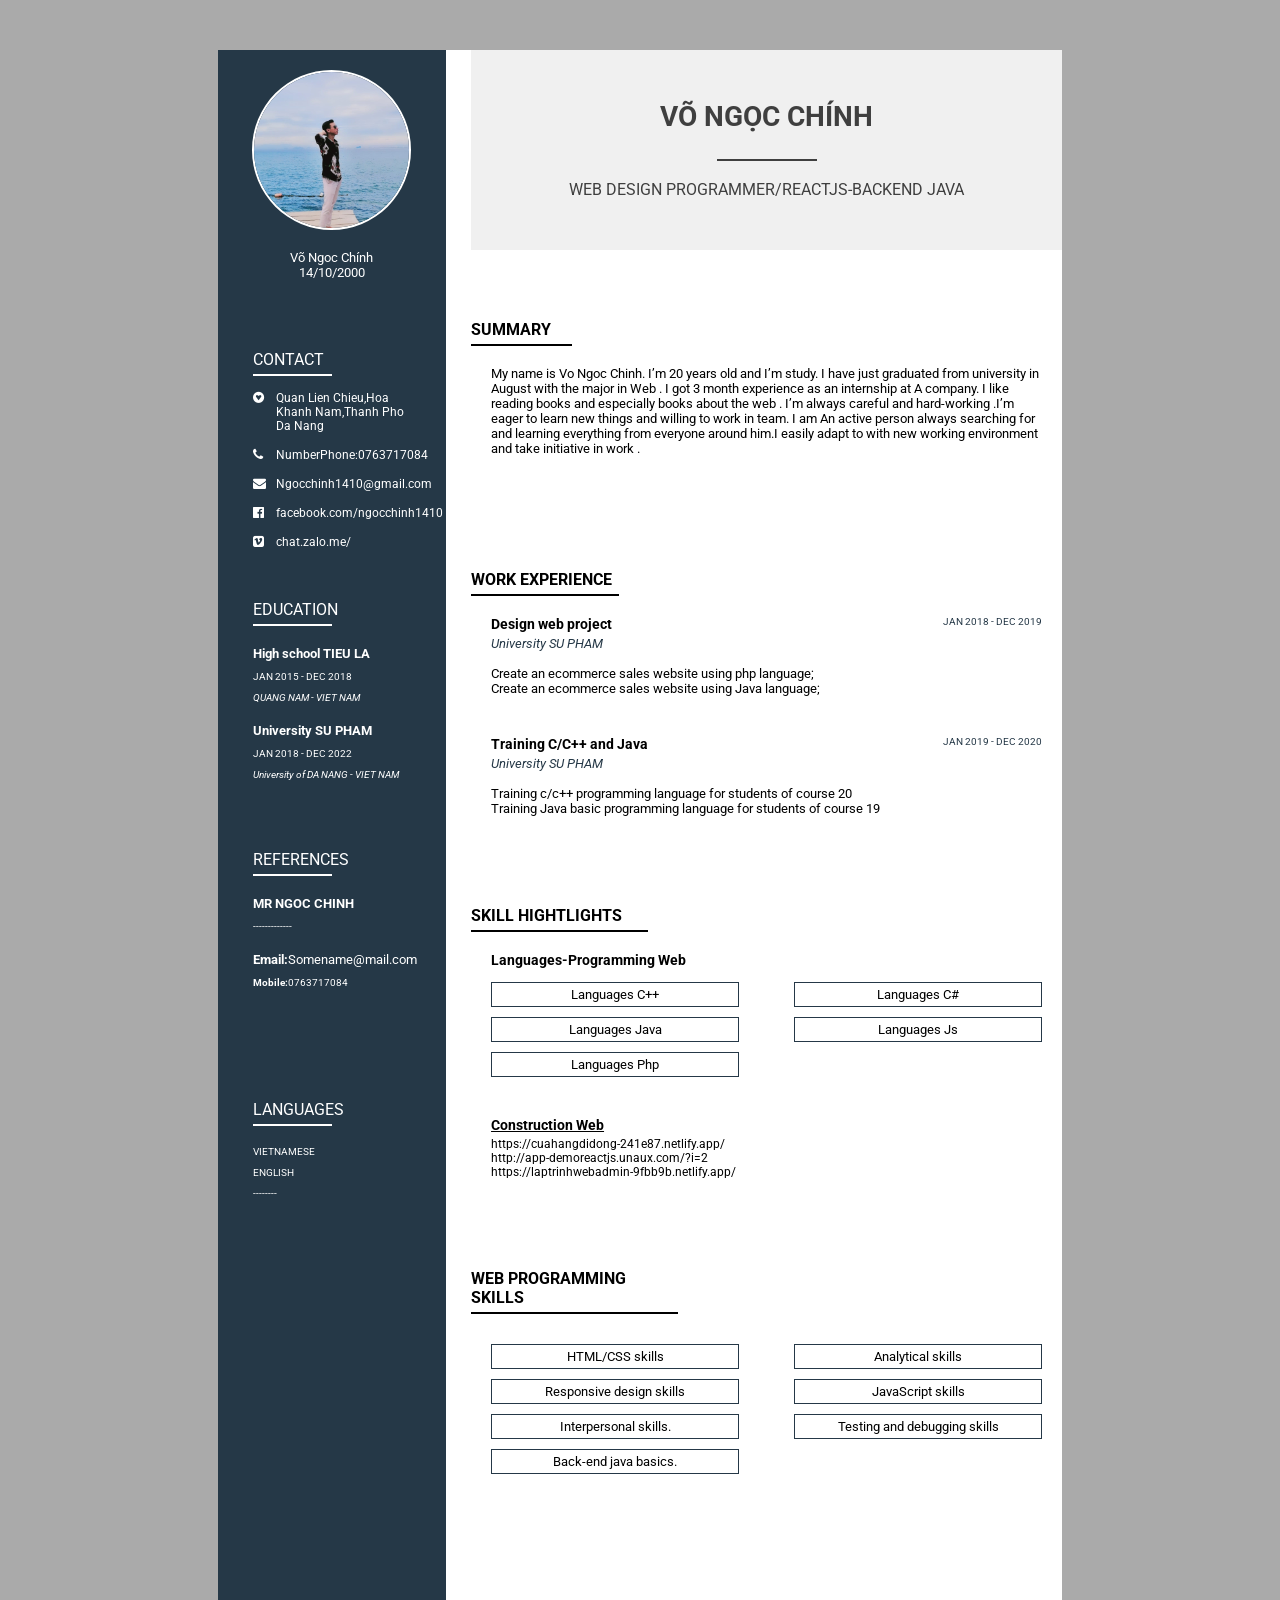
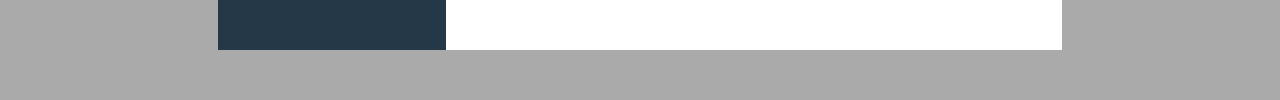
==== index.html @ bdee31ec "update kinhnghiem" ====
<!DOCTYPE html>
<html lang="en">
<head>
    <meta charset="UTF-8">
    <meta name="viewport" content="width=device-width, initial-scale=1.0">
    <title>Cv Võ Ngọc Chính</title>
    <link rel="stylesheet" href="style.css">
    <link rel="stylesheet" href="https://cdnjs.cloudflare.com/ajax/libs/font-awesome/4.7.0/css/font-awesome.min.css">
    <link rel="stylesheet" href="https://cdnjs.cloudflare.com/ajax/libs/font-awesome/4.7.0/css/font-awesome.min.css">
    <link rel="stylesheet" href="https://cdnjs.cloudflare.com/ajax/libs/font-awesome/4.7.0/css/font-awesome.min.css">
    <link href="https://fonts.googleapis.com/css2?family=Roboto:wght@300&display=swap" rel="stylesheet">
</head>
<body>
    <div class="container">
        <div class="container-left">
            <div class="container-left-top-images">
                <img src="images/avatar.jpg">
            </div>
            <div class="detail-manager">
                <div class="detail-manager-user">
                    <p>Võ Ngoc Chính</p>
                    <p>14/10/2000</p>
                </div>
            </div>
            <div class="container-left-main">

                <div class="item-contact-left">
                    <p class="heading-item-left">CONTACT</p>
                    <div class="items-left-detail">
                        <a class="item-list">
                            <i class="fa fa-gratipay"></i><p>Quan Lien Chieu,Hoa Khanh Nam,Thanh Pho Da Nang</p>
                        </a>
                        <a class="item-list">
                            <i class="fa fa-phone"></i><p>NumberPhone:0763717084</p>
                        </a> 
                        <a class="item-list">
                            <i class="fa fa-envelope"></i><p>Ngocchinh1410@gmail.com</p>
                        </a>
                        <a class="item-list">
                            <i class="fa fa-facebook-official"></i><p>facebook.com/ngocchinh1410</p>
                        </a>
                        <a class="item-list">
                            <i class="fa fa-vimeo-square"></i><p>chat.zalo.me/</p>
                        </a>
                    </div>
                </div>

                <div class="item-contact-left">
                    <p class="heading-item-left">EDUCATION</p>
                    <div class="items-left-detail">
                        <div class="item-category">
                            <p class="item-left-p strong"><strong>High school TIEU LA</strong></p>
                            <p class="item-left-p">JAN 2015 - DEC 2018</p>
                            <p class="item-left-p"><i>QUANG NAM - VIET NAM</i></p>
                        </div>
                        <div class="item-category">
                            <p class="item-left-p strong"><strong>University SU PHAM</strong></p>
                            <p class="item-left-p">JAN 2018 - DEC 2022</p>
                            <p class="item-left-p"><i>University of DA NANG - VIET NAM</i></p>
                        </div>
                    </div>
                </div>

                <div class="item-contact-left">
                    <p class="heading-item-left">REFERENCES</p>
                    <div class="items-left-detail">
                        <div class="item-category">
                            <p class="item-left-p strong"><strong>MR NGOC CHINH</strong></p>
                            <p class="item-left-p">-------------</p>
                            <!-- <p class="item-left-p"><i>fontawesome.com--</i></p> -->
                        </div>
                        <div class="item-category">
                            <p class="item-left-p strong"><strong>Email:</strong>Somename@mail.com</p>
                            <p class="item-left-p"><strong>Mobile:</strong>0763717084</p>
                            <!-- <p class="item-left-p"><i>fontawesome.com--</i></p> -->
                        </div>
                    </div>
                </div>
                <div class="item-contact-left">
                    <p class="heading-item-left">LANGUAGES</p>
                    <div class="items-left-detail">
                        <div class="item-category">
                            <p class="item-left-p">VIETNAMESE</p>
                            <p class="item-left-p">ENGLISH</p>
                            <p class="item-left-p">--------</p>
                        </div>
                    </div>
                </div>
            </div>
        </div>
        <div class="container-right">
            <div class="container-left-top-right-layout">
                <div class="container-left-top-right">
                    <div class="right-top-header right-top-header-top">
                        <h2 class="container-left-top-right-header">VÕ NGỌC CHÍNH</h2>
                    </div>
                    <div class="right-top-header">
                        <div class="right-top-header-hr">
                            <hr>
                        </div>
                    </div>
                    <div class="right-top-header">
                        <p class="container-left-top-right-header-p">Web Design Programmer/Reactjs-BackEnd Java</p>
                    </div>
                </div>
            </div>
            <div class="container-right-main">
                <div class="item-contact-left">
                    <p class="heading-item-left black REFERENCES"><strong>SUMMARY</strong></p>
                    <p class="detail-lorem ">
                        My name is Vo Ngoc Chinh. I’m 20 years old and I’m study. I have just graduated from university in August with the major in Web . 
                        I got 3 month experience as an internship at A company. I like reading books and 
                        especially books about the web
                            .
                        I’m always careful and hard-working .I’m eager to learn new things and willing to work in team. I am An active person always searching for and learning everything from everyone around him.I easily adapt to with new working environment and take initiative in work .
            </p>
                </div>
                <div class="item-contact-left">
                    <p class="heading-item-left black EXPERIENCE"><strong>WORK EXPERIENCE</strong></p>
                    <div class="senior-manager">
                        <div class="senior-manager-item">
                            <p class="name-senior-category">
                                <Strong>
                                    Design web project 
                                </Strong>
                            </p>
                            <p class="date-senior-category">
                                JAN 2018 - DEC 2019
                            </p>
                        </div>
                        <div class="senior-manager-item-address">
                            <p><i>University SU PHAM</i></p>
                        </div>
                        <div class="senior-manager-item-detail">
                            <p>
                                Create an ecommerce sales website using php language;
                            </p>
                            <p>
                                Create an ecommerce sales website using Java language;
                            </p>
                        </div>
                    </div>
                    <div class="senior-manager">
                        <div class="senior-manager-item">
                            <p class="name-senior-category">
                                <Strong>
                                    Training C/C++ and Java 
                                </Strong>
                            </p>
                            <p class="date-senior-category">
                                JAN 2019 - DEC 2020
                            </p>
                        </div>
                        <div class="senior-manager-item-address">
                            <p><i>University SU PHAM</i></p>
                        </div>
                        <div class="senior-manager-item-detail">
                            <p>
                                Training c/c++ programming language for students of course 20
                            </p>
                            <p>
                                Training Java basic programming language for students of course 19
                            </p>
                        </div>
                    </div>
                </div>
                <div class="item-contact-left">
                    <p class="heading-item-left black Skill"><strong>SKILL HIGHTLIGHTS</strong></p>
                    <div class="item-category-skill">
                        <div class="senior-manager-item">
                            <p class="name-senior-category">
                                <Strong>
                                    Languages-Programming Web
                                </Strong>
                            </p>
                        </div>
                        <a> Languages C++</a>
                        <a> Languages C#</a>
                        <a> Languages Java</a>
                        <a> Languages Js</a>
                        <a> Languages Php</a>
                    </div>
                    <div class="item-category-skill-app">
                        <div class="senior-manager-item">
                            <p class="name-senior-category">
                                <Strong>
                                    <u>Construction Web</u>
                                </Strong>
                            </p>
                        </div>
                        <p>https://cuahangdidong-241e87.netlify.app/</p>
                        <p>http://app-demoreactjs.unaux.com/?i=2</p>
                        <p>https://laptrinhwebadmin-9fbb9b.netlify.app/</p>
                </div>
                <div class="item-contact-left">
                    <p class="heading-item-left black web"><strong>
                        web programming skills</strong></p>
                    <div class="item-category-skill">
                        <a>HTML/CSS skills</a>
                        <a>Analytical skills</a>
                        <a>Responsive design skills</a>
                        <a>JavaScript skills</a>
                        <a>Interpersonal skills.</a>
                        <a>Testing and debugging skills</a>
                        <a>Back-end java basics.</a>
                    </div>
                </div>
            </div>
        </div>
    </div>
</body>

</html>
---- style.css ----
*{
    padding: 0;
    margin: 0;
    box-sizing: border-box;
    font-family: 'Roboto', sans-serif;
}
body{
    background-color: #AAAAAA;
}
.container{
    margin-left: 17%;
    margin-right: 17%;
    width: 66%;
    margin-top: 50px;
    margin-bottom: 50px;
    height: 1600px;
    background-color: white;
    
}
.container-left{
    width: 27%;
    height: 100%;
    background-color: #253847;
    float: left;
}

.container-right{
    width: 70%;
    height: 100%;
    
    float: right;
}
.container-left-top-images{
    top: 0;
    display: flex;
    justify-content: center;
    align-items: center;
    width: 100%;
    height: 200px;
    
}
.container-left-top-images img{
    width: 70%;
    height: 80%;
    border-radius: 50%;
    border: 2px solid white;
}
.container-left-main{
    width: 100%-(70px);
    height: auto;
    margin-left: 35px;
    margin-right: 35px;
    
}
.item-contact-left{
    width: 100%;
    min-height: 180px;
    margin-top: 70px;
   
}
.heading-item-left{
    font-size: 16px;
    padding-bottom: 5px;
    color: white;
    border-bottom: 2px solid white;
    width: 50%;
}
.items-left-detail{
    width: 100%;
    height: auto;
}
.item-list{
    width: 100%;
    height: auto;
    color: white;
    margin-top: 15px;
    float: left;
}
.item-list p{
    width: 85%;
    height: auto;
    float: left;
    font-size: 12px;
}
.item-list  .fa{
    width: 15%;
    height: auto;
    float: left;
    font-size: 13px;
}
.item-left-p{
    font-size: 10px;
    color: white;
    padding-top: 10px;
}
.strong{
    font-size: 13px;
}
.item-category{
    width: 100%;
    height: auto;
    margin-top: 10px;
    font-size: 12px;
}

.item-category-skill{
    width: 100%;
    height: auto;
    display: flex;
    justify-content: space-between;
    flex-wrap: wrap;
    padding: 20px;
    
    
}
.item-category-skill a{
    width: 45%;
    margin-top: 10px;
    border:1px solid #253847;
    color: black;
    list-style-type: circle;
    padding: 4px;
    font-size: 13px;
    text-align: center;
}
.container-left-top-right-header{
    font-size: 24px;
    text-align: center;
}
.detail-manager{
    width: 100%;
    display: flex;
    justify-content: center;
}
.detail-manager-user p{
    width: 100%;
    text-align: center;
    font-size: 13px;
    color: white;
}
.container-left-top-right-layout{
    top: 0;
    width: 100%;
    height: 200px;
    background-color: #F0F0F0;
}
.container-left-top-right{
    width: 100%;
    height: 200px;
    /* background: yellow;
    -webkit-clip-path: polygon(100% 0, 0 0, 0 100%);
    clip-path: polygon(100% 0, 0 0, 0 100%); */
}
.right-top-header{
    float: left;
    width: 100%;
    height: 20%;
    display: block; 
}
.item-category-skill-app{
    width: 100%;
    height: auto;
    display: block;
    word-wrap: wrap;
    padding: 20px;


}
.item-category-skill-app .name-senior-category{
    font-size: 14px;
}
.item-category-skill-app p{
    font-size: 12px;
}
.right-top-header-top{
    margin-top: 50px;
}
.container-left-top-right-header{
    width: 100%;
    color: #3F3F3F;
    font-size: 28px;
    z-index: 555;
}
.right-top-header-hr{
    height: 100%;
    width: 100%;
    display: flex;
    justify-content: center;
    align-items: center;
}
.right-top-header-hr hr{
    width: 100px;
    border: 1px solid #3F3F3F;
    background-color: #3F3F3F;
    z-index: 555;
}
.container-left-top-right-header-p{
    width: 100%;
    color: #3F3F3F;
    font-size: 16px;
    text-align: center;
    text-transform: uppercase;
    z-index: 555;
}
.container-right-main{
    width: 100%;
    height: auto;
    margin-top: 60px;
}
.black{
    color: black;
    border-bottom: 2px solid black;
    text-transform: uppercase;
  
}
.detail-lorem{
    font-size: 13px;
    color: black;
    padding: 20px;
}
.REFERENCES{
    width: 17%;
}
.EXPERIENCE{
    width: 25%;
}
.Skill{
    width: 30%;
}
.senior-manager{
    width: 100%;
    height: 100%;
    padding: 20px;
}
.web{
    width: 35%;
}
.senior-manager-item{
    width: 100%;
    height: 20px;
    display: flex;
    justify-content: space-between;
    font-size: 14px;
}
.name-senior-category{
    color:  black;
    font-size: 14px;
}
.date-senior-category{
    color: #253847;
    font-size: 10px;
}
.senior-manager-item-address{
    width: 100%;
    height: 20px;
    margin-bottom: 10px;
}
.senior-manager-item-address p{
    color: #253847;
    font-size: 13px;
}
.senior-manager-item-detail{
    width: 100%;
    height: auto;
}
.senior-manager-item-detail p{
    color: black;
   font-size: 13px;
    
}
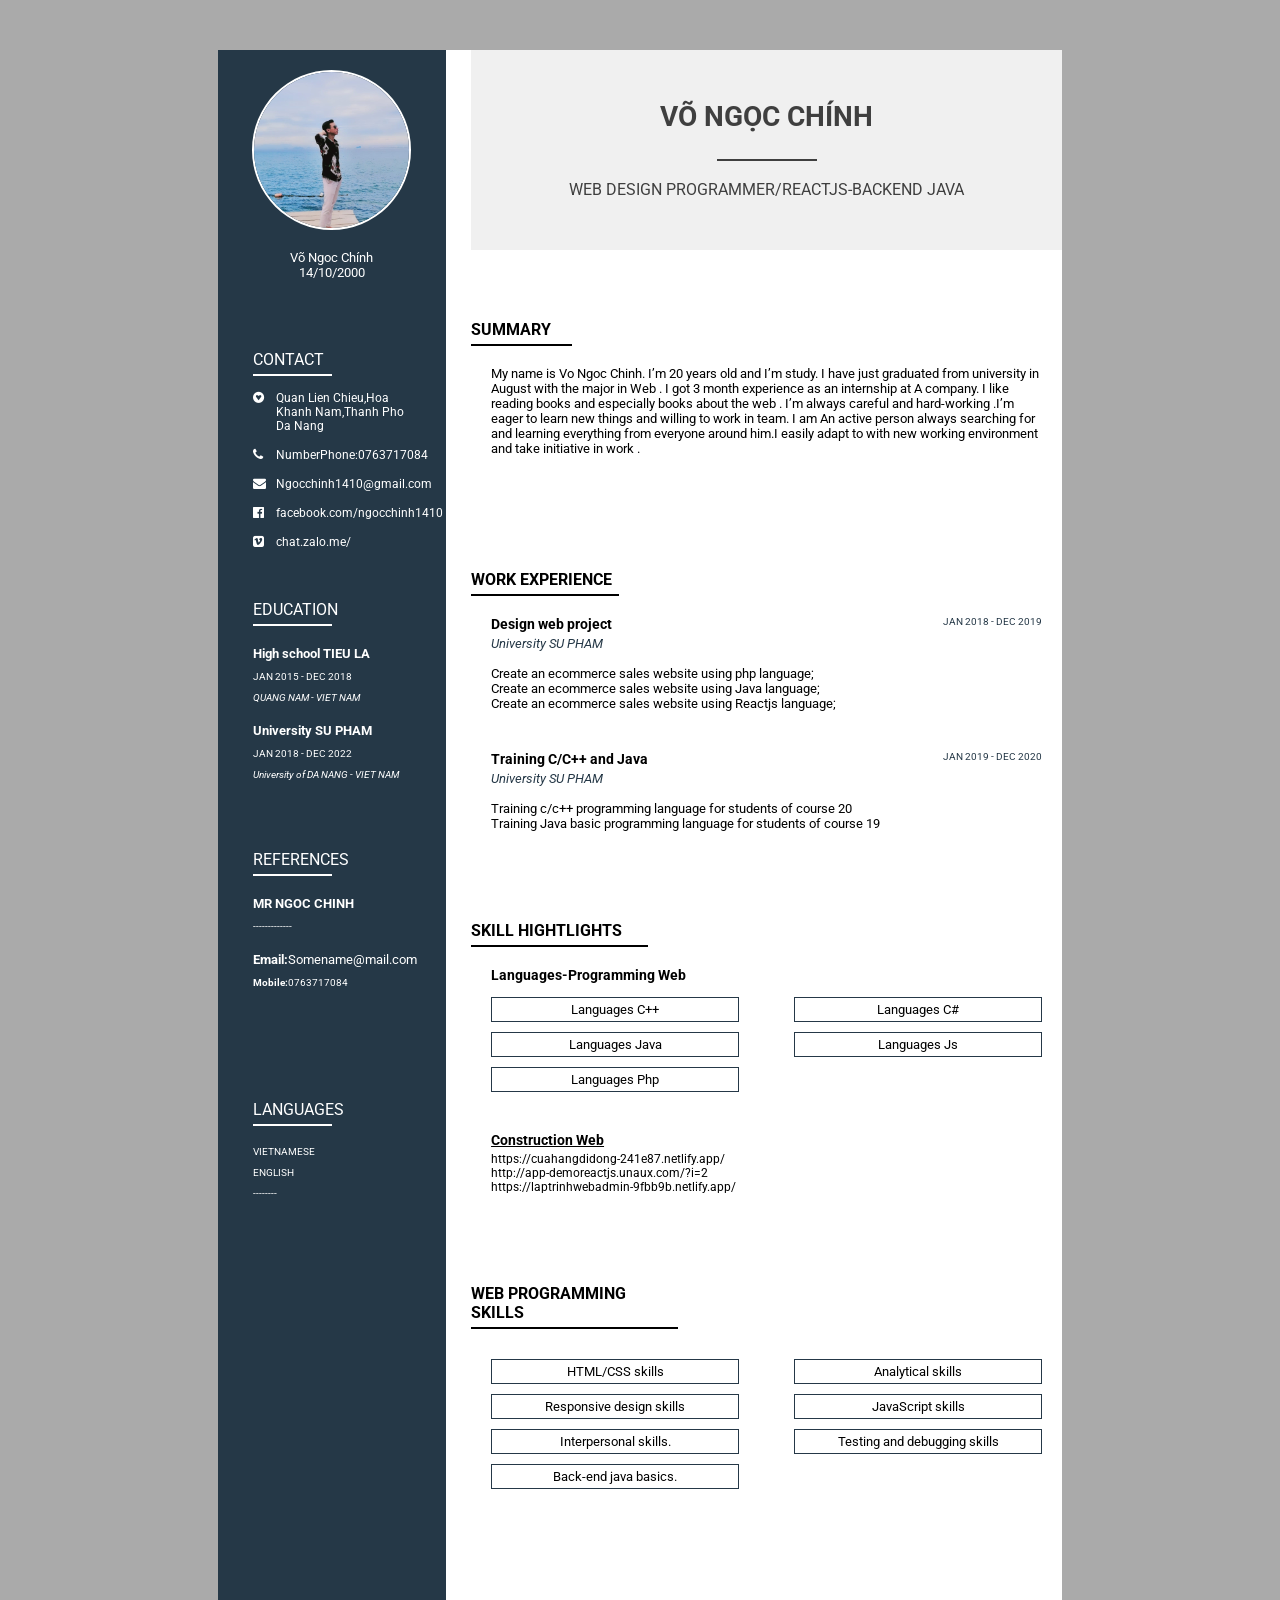
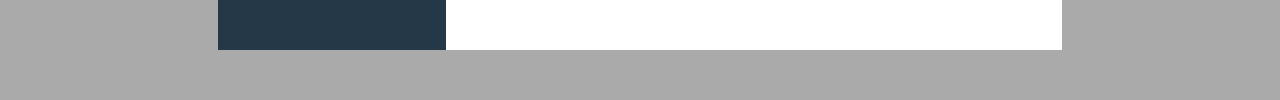
==== commit 6a175d38: "update" ====
--- a/index.html
+++ b/index.html
@@ -138,6 +138,9 @@
                             <p>
                                 Create an ecommerce sales website using Java language;
                             </p>
+                            <p>
+                                Create an ecommerce sales website using Reactjs language;
+                            </p>
                         </div>
                     </div>
                     <div class="senior-manager">
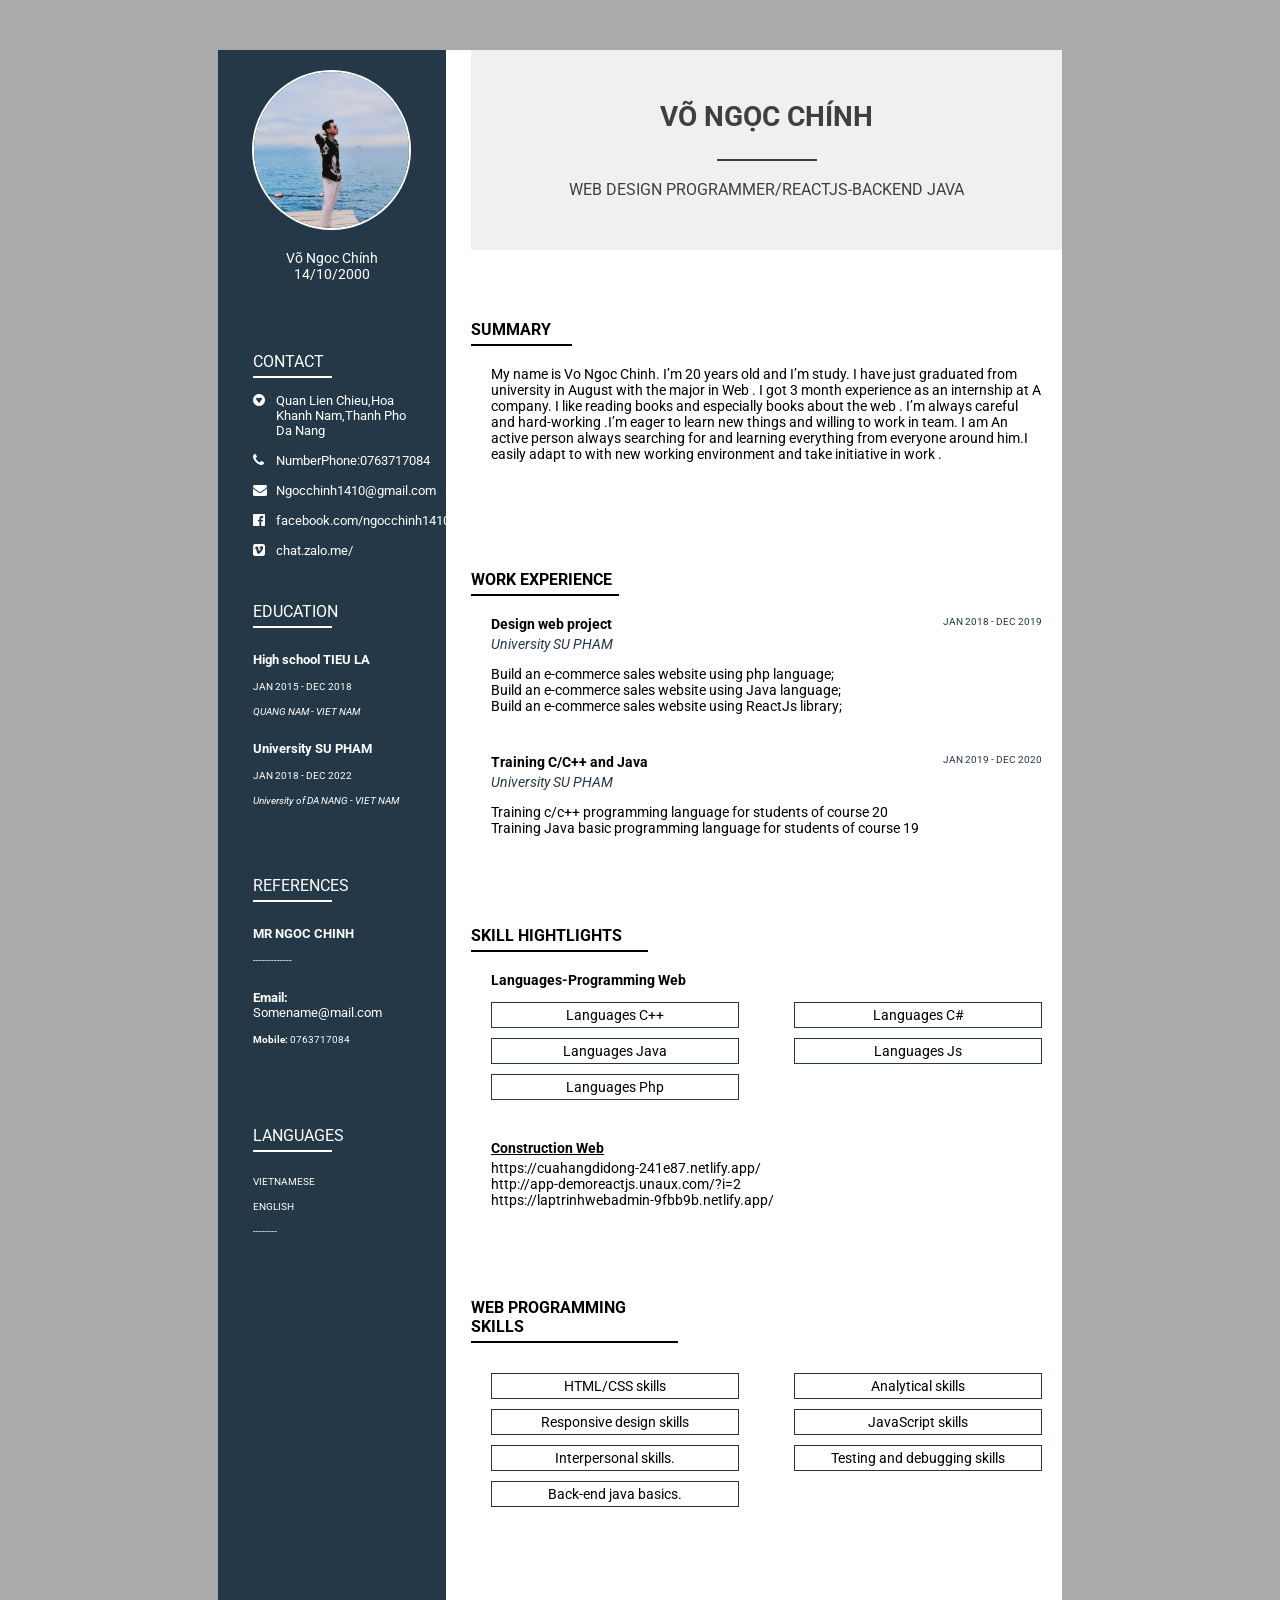
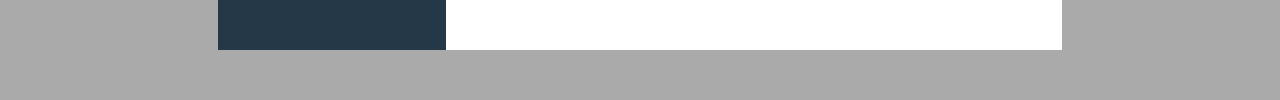
==== commit a835f6e1: "update" ====
--- a/index.html
+++ b/index.html
@@ -70,8 +70,8 @@
                             <!-- <p class="item-left-p"><i>fontawesome.com--</i></p> -->
                         </div>
                         <div class="item-category">
-                            <p class="item-left-p strong"><strong>Email:</strong>Somename@mail.com</p>
-                            <p class="item-left-p"><strong>Mobile:</strong>0763717084</p>
+                            <p class="item-left-p strong"><strong>Email: </strong>Somename@mail.com</p>
+                            <p class="item-left-p"><strong>Mobile: </strong>0763717084</p>
                             <!-- <p class="item-left-p"><i>fontawesome.com--</i></p> -->
                         </div>
                     </div>
@@ -133,13 +133,13 @@
                         </div>
                         <div class="senior-manager-item-detail">
                             <p>
-                                Create an ecommerce sales website using php language;
-                            </p>
-                            <p>
-                                Create an ecommerce sales website using Java language;
-                            </p>
-                            <p>
-                                Create an ecommerce sales website using Reactjs language;
+                                Build an e-commerce sales website using php language;
+                            </p>
+                            <p>
+                                Build an e-commerce sales website using Java language;
+                            </p>
+                            <p>
+                                Build an e-commerce sales website using ReactJs library;
                             </p>
                         </div>
                     </div>
--- a/style.css
+++ b/style.css
@@ -80,18 +80,18 @@
     width: 85%;
     height: auto;
     float: left;
-    font-size: 12px;
+    font-size: 13px;
 }
 .item-list  .fa{
     width: 15%;
     height: auto;
     float: left;
-    font-size: 13px;
+    font-size: 14px;
 }
 .item-left-p{
     font-size: 10px;
     color: white;
-    padding-top: 10px;
+    padding-top: 14px;
 }
 .strong{
     font-size: 13px;
@@ -100,7 +100,7 @@
     width: 100%;
     height: auto;
     margin-top: 10px;
-    font-size: 12px;
+    font-size: 14px;
 }
 
 .item-category-skill{
@@ -120,7 +120,7 @@
     color: black;
     list-style-type: circle;
     padding: 4px;
-    font-size: 13px;
+    font-size: 14px;
     text-align: center;
 }
 .container-left-top-right-header{
@@ -135,7 +135,7 @@
 .detail-manager-user p{
     width: 100%;
     text-align: center;
-    font-size: 13px;
+    font-size: 14px;
     color: white;
 }
 .container-left-top-right-layout{
@@ -170,7 +170,7 @@
     font-size: 14px;
 }
 .item-category-skill-app p{
-    font-size: 12px;
+    font-size: 14px;
 }
 .right-top-header-top{
     margin-top: 50px;
@@ -214,7 +214,7 @@
   
 }
 .detail-lorem{
-    font-size: 13px;
+    font-size: 14px;
     color: black;
     padding: 20px;
 }
@@ -257,7 +257,7 @@
 }
 .senior-manager-item-address p{
     color: #253847;
-    font-size: 13px;
+    font-size: 14px;
 }
 .senior-manager-item-detail{
     width: 100%;
@@ -265,6 +265,6 @@
 }
 .senior-manager-item-detail p{
     color: black;
-   font-size: 13px;
+   font-size: 14px;
     
 }
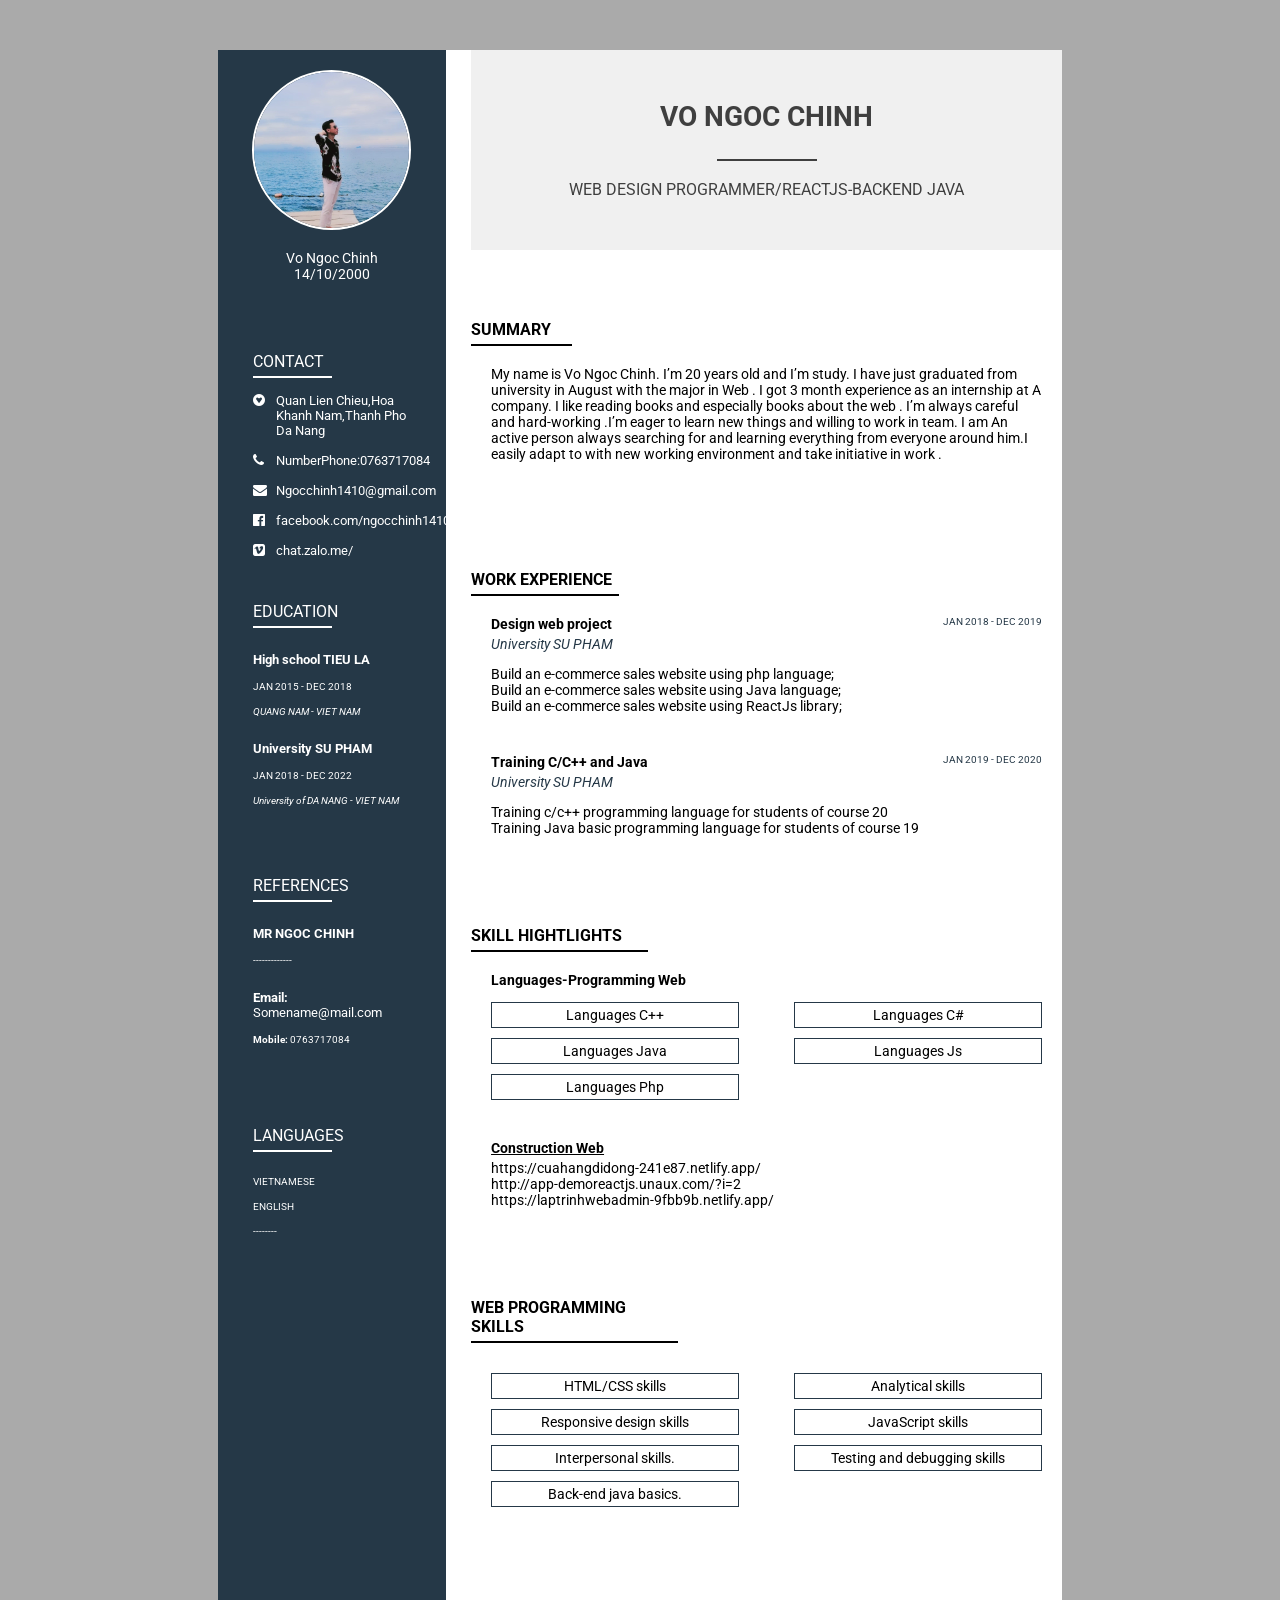
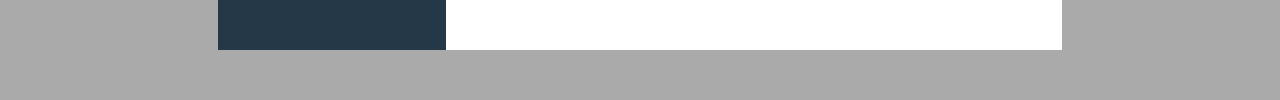
==== commit d81c37b1: "update e" ====
--- a/index.html
+++ b/index.html
@@ -3,7 +3,7 @@
 <head>
     <meta charset="UTF-8">
     <meta name="viewport" content="width=device-width, initial-scale=1.0">
-    <title>Cv Võ Ngọc Chính</title>
+    <title>Cv Vo Ngoc Chinh</title>
     <link rel="stylesheet" href="style.css">
     <link rel="stylesheet" href="https://cdnjs.cloudflare.com/ajax/libs/font-awesome/4.7.0/css/font-awesome.min.css">
     <link rel="stylesheet" href="https://cdnjs.cloudflare.com/ajax/libs/font-awesome/4.7.0/css/font-awesome.min.css">
@@ -18,7 +18,7 @@
             </div>
             <div class="detail-manager">
                 <div class="detail-manager-user">
-                    <p>Võ Ngoc Chính</p>
+                    <p>Vo Ngoc Chinh</p>
                     <p>14/10/2000</p>
                 </div>
             </div>
@@ -92,7 +92,7 @@
             <div class="container-left-top-right-layout">
                 <div class="container-left-top-right">
                     <div class="right-top-header right-top-header-top">
-                        <h2 class="container-left-top-right-header">VÕ NGỌC CHÍNH</h2>
+                        <h2 class="container-left-top-right-header">VO NGOC CHINH</h2>
                     </div>
                     <div class="right-top-header">
                         <div class="right-top-header-hr">
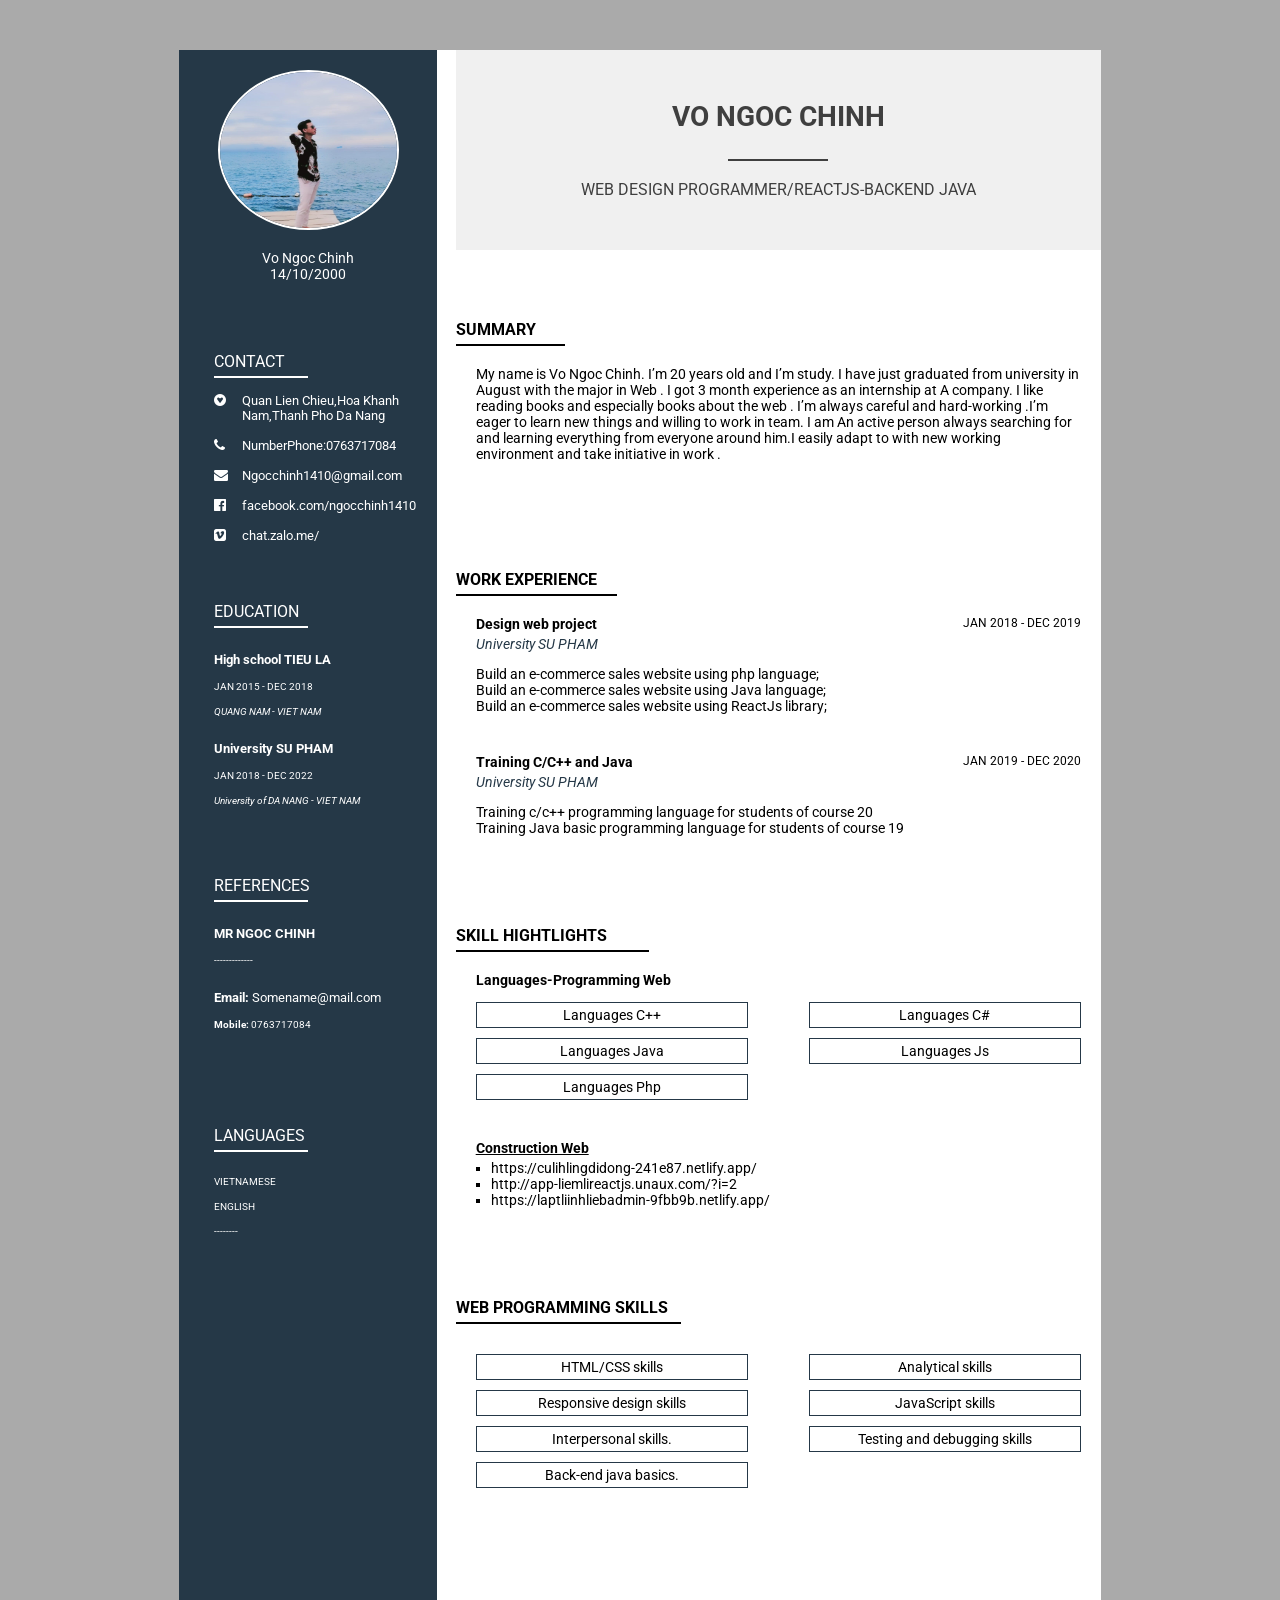
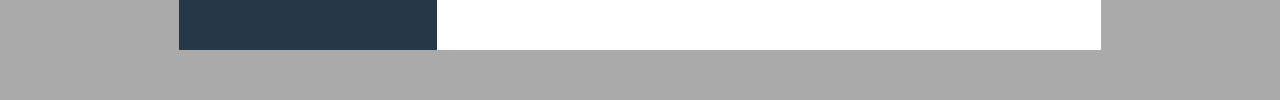
==== commit 051bc527: "update responsive" ====
--- a/index.html
+++ b/index.html
@@ -9,6 +9,7 @@
     <link rel="stylesheet" href="https://cdnjs.cloudflare.com/ajax/libs/font-awesome/4.7.0/css/font-awesome.min.css">
     <link rel="stylesheet" href="https://cdnjs.cloudflare.com/ajax/libs/font-awesome/4.7.0/css/font-awesome.min.css">
     <link href="https://fonts.googleapis.com/css2?family=Roboto:wght@300&display=swap" rel="stylesheet">
+    <link rel="stylesheet" href="reponsive.css">
 </head>
 <body>
     <div class="container">
@@ -113,7 +114,7 @@
                         especially books about the web
                             .
                         I’m always careful and hard-working .I’m eager to learn new things and willing to work in team. I am An active person always searching for and learning everything from everyone around him.I easily adapt to with new working environment and take initiative in work .
-            </p>
+                    </p>
                 </div>
                 <div class="item-contact-left">
                     <p class="heading-item-left black EXPERIENCE"><strong>WORK EXPERIENCE</strong></p>
@@ -191,22 +192,25 @@
                                 </Strong>
                             </p>
                         </div>
-                        <p>https://cuahangdidong-241e87.netlify.app/</p>
-                        <p>http://app-demoreactjs.unaux.com/?i=2</p>
-                        <p>https://laptrinhwebadmin-9fbb9b.netlify.app/</p>
-                </div>
-                <div class="item-contact-left">
-                    <p class="heading-item-left black web"><strong>
+                    <ul>
+                        <li>https://culihlingdidong-241e87.netlify.app/</li>
+                        <li>http://app-liemlireactjs.unaux.com/?i=2</li>
+                        <li>https://laptliinhliebadmin-9fbb9b.netlify.app/</li>
+                    </ul>
+                    </div>
+                    <div class="item-contact-left">
+                        <p class="heading-item-left black web">
+                            <strong>
                         web programming skills</strong></p>
-                    <div class="item-category-skill">
-                        <a>HTML/CSS skills</a>
-                        <a>Analytical skills</a>
-                        <a>Responsive design skills</a>
-                        <a>JavaScript skills</a>
-                        <a>Interpersonal skills.</a>
-                        <a>Testing and debugging skills</a>
-                        <a>Back-end java basics.</a>
-                    </div>
+                        <div class="item-category-skill">
+                            <a>HTML/CSS skills</a>
+                            <a>Analytical skills</a>
+                            <a>Responsive design skills</a>
+                            <a>JavaScript skills</a>
+                            <a>Interpersonal skills.</a>
+                            <a>Testing and debugging skills</a>
+                            <a>Back-end java basics.</a>
+                        </div>
                 </div>
             </div>
         </div>
--- a/style.css
+++ b/style.css
@@ -18,7 +18,7 @@
     
 }
 .container-left{
-    width: 27%;
+    width: 28%;
     height: 100%;
     background-color: #253847;
     float: left;
@@ -168,9 +168,13 @@
 }
 .item-category-skill-app .name-senior-category{
     font-size: 14px;
-}
-.item-category-skill-app p{
-    font-size: 14px;
+    padding-bottom: 10px;
+}
+/* .item-category-skill-app ul   */
+.item-category-skill-app ul li{
+    list-style-type:  square   ;
+    font-size: 14px;
+    margin-left: 15px;
 }
 .right-top-header-top{
     margin-top: 50px;
@@ -247,8 +251,8 @@
     font-size: 14px;
 }
 .date-senior-category{
-    color: #253847;
-    font-size: 10px;
+    color: black;
+    font-size: 12px;
 }
 .senior-manager-item-address{
     width: 100%;
--- a/reponsive.css
+++ b/reponsive.css
@@ -0,0 +1,177 @@
+@media screen and (max-width: 1300px){
+    .container{
+        margin-left: 14%;
+        margin-right: 14%;
+        width:auto;
+        margin-top: 50px;
+        margin-bottom: 50px;
+        height: 1600px;
+        background-color: white;
+        
+    }
+} 
+@media screen and (max-width: 1250px){
+    .container{
+        margin-left: 10%;
+        margin-right: 10%;
+        width:80%;
+        margin-top: 50px;
+        margin-bottom: 50px;
+        height: 1600px;
+        background-color: white;
+        
+    }
+} 
+@media screen and (max-width: 1100px){
+    .container{
+        margin-left: 7%;
+        margin-right: 7%;
+        width:86%;
+        margin-top: 50px;
+        margin-bottom: 50px;
+        height: 1600px;
+        background-color: white;
+        
+    }
+} 
+@media screen and (max-width: 1050px){
+    .container{
+        margin-left: 5%;
+        margin-right: 5%;
+        width:90%;
+        margin-top: 50px;
+        margin-bottom: 50px;
+        height: 1600px;
+        background-color: white;
+        
+    }
+} 
+
+@media screen and (max-width: 900px){
+    .container{
+        margin-left: 15%;
+        margin-right: 15%;
+        width:70%;
+        margin-top: 10px;
+        margin-bottom: 50px;
+        height: 1600px;
+        background-color: white;
+        
+    }
+    .container-left{
+        width: 100%;
+        height: auto;
+        background-color: #253847;
+        float: left;
+    }
+    
+    .container-right{
+        width: 100%;
+        height: auto;
+        margin-bottom: 50px;
+        float: right;
+    }
+    .container-left-top-images{
+        display: flex;
+        justify-content: center;
+        align-items: center;
+        width: 100%;
+        height: 200px;
+        
+    }
+    .container-left-top-images img{
+        width: 40%;
+        height: 80%;
+        border-radius: 50%;
+        border: 2px solid white;
+        /* display: flex;
+        justify-content: center;
+        align-items: center; */
+    }
+    .item-contact-left{
+        width: 100%;
+        min-height: 200px;
+        margin-top: 20px;
+    }
+    .item-contact-left .heading-item-left{
+        width: 100%;
+        text-align: center;
+    }
+    .container-right-main{
+        background-color: white;
+    }
+
+} 
+
+@media screen and (max-width: 540px){
+    .container-left-top-images{
+        display: flex;
+        justify-content: center;
+        align-items: center;
+        width: 100%;
+        height: 200px;
+        
+    }
+    .container-left-top-images img{
+        width: 40%;
+        height: 70%;
+        border-radius: 50%;
+        border: 2px solid white;
+
+    }
+}
+@media screen and (max-width: 450px){
+    .container{
+        margin-left: 7%;
+        margin-right: 7%;
+        width:86%;
+        margin-top: 10px;
+        margin-bottom: 50px;
+        height: 1600px;
+        background-color: white;
+        
+    }
+    .container-left-top-images{
+        display: flex;
+        justify-content: center;
+        align-items: center;
+        width: 100%;
+        height: 200px;
+        
+    }
+    .container-left-top-images img{
+        width: 40%;
+        height: 60%;
+        border-radius: 50%;
+        border: 2px solid white;
+
+    }
+}
+
+@media screen and (max-width: 370px){
+    .container{
+        margin-left: 5%;
+        margin-right: 5%;
+        width:90%;
+        margin-top: 10px;
+        margin-bottom: 50px;
+        height: 1600px;
+        background-color: white;
+        
+    }
+   
+}
+
+@media screen and (max-width: 350px){
+    .container{
+        margin-left: 3%;
+        margin-right: 3%;
+        width:94%;
+        margin-top: 10px;
+        margin-bottom: 50px;
+        height: 1600px;
+        background-color: white;
+        
+    }
+   
+}
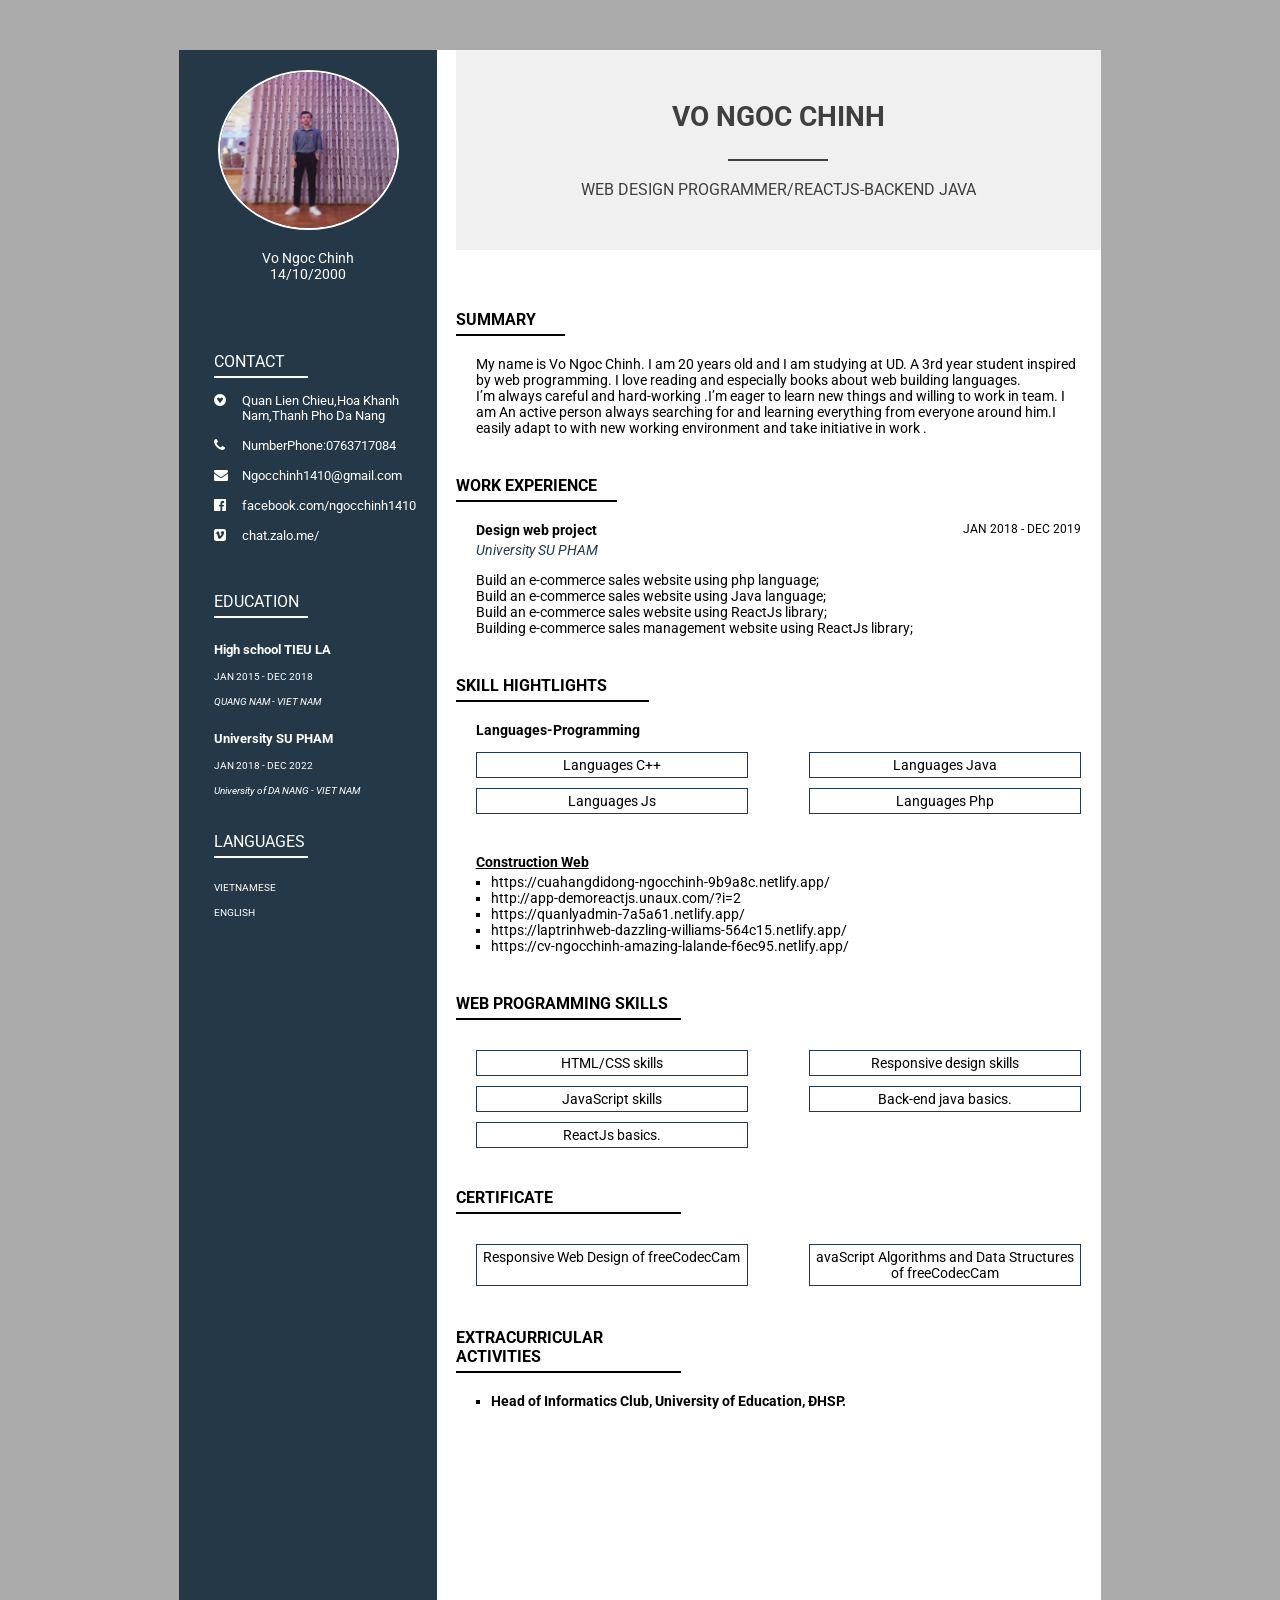
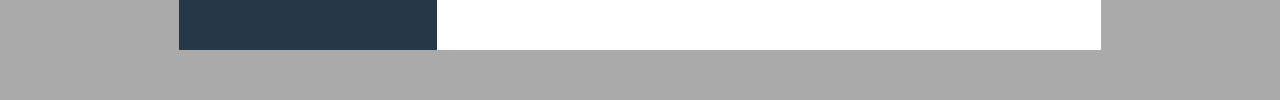
==== commit 4f227a10: "hi" ====
--- a/index.html
+++ b/index.html
@@ -15,7 +15,7 @@
     <div class="container">
         <div class="container-left">
             <div class="container-left-top-images">
-                <img src="images/avatar.jpg">
+                <img src="images/a.jpg">
             </div>
             <div class="detail-manager">
                 <div class="detail-manager-user">
@@ -63,27 +63,11 @@
                 </div>
 
                 <div class="item-contact-left">
-                    <p class="heading-item-left">REFERENCES</p>
-                    <div class="items-left-detail">
-                        <div class="item-category">
-                            <p class="item-left-p strong"><strong>MR NGOC CHINH</strong></p>
-                            <p class="item-left-p">-------------</p>
-                            <!-- <p class="item-left-p"><i>fontawesome.com--</i></p> -->
-                        </div>
-                        <div class="item-category">
-                            <p class="item-left-p strong"><strong>Email: </strong>Somename@mail.com</p>
-                            <p class="item-left-p"><strong>Mobile: </strong>0763717084</p>
-                            <!-- <p class="item-left-p"><i>fontawesome.com--</i></p> -->
-                        </div>
-                    </div>
-                </div>
-                <div class="item-contact-left">
                     <p class="heading-item-left">LANGUAGES</p>
                     <div class="items-left-detail">
                         <div class="item-category">
                             <p class="item-left-p">VIETNAMESE</p>
                             <p class="item-left-p">ENGLISH</p>
-                            <p class="item-left-p">--------</p>
                         </div>
                     </div>
                 </div>
@@ -106,17 +90,16 @@
                 </div>
             </div>
             <div class="container-right-main">
-                <div class="item-contact-left">
+                <div class="item-contact-right">
                     <p class="heading-item-left black REFERENCES"><strong>SUMMARY</strong></p>
                     <p class="detail-lorem ">
-                        My name is Vo Ngoc Chinh. I’m 20 years old and I’m study. I have just graduated from university in August with the major in Web . 
-                        I got 3 month experience as an internship at A company. I like reading books and 
-                        especially books about the web
-                            .
+                        My name is Vo Ngoc Chinh. I am 20 years old and I am studying at UD. A 3rd year student inspired by web programming.
+                        I love reading and especially books about web building languages.
+                            <br/>
                         I’m always careful and hard-working .I’m eager to learn new things and willing to work in team. I am An active person always searching for and learning everything from everyone around him.I easily adapt to with new working environment and take initiative in work .
                     </p>
                 </div>
-                <div class="item-contact-left">
+                <div class="item-contact-right">
                     <p class="heading-item-left black EXPERIENCE"><strong>WORK EXPERIENCE</strong></p>
                     <div class="senior-manager">
                         <div class="senior-manager-item">
@@ -142,44 +125,23 @@
                             <p>
                                 Build an e-commerce sales website using ReactJs library;
                             </p>
-                        </div>
-                    </div>
-                    <div class="senior-manager">
-                        <div class="senior-manager-item">
-                            <p class="name-senior-category">
-                                <Strong>
-                                    Training C/C++ and Java 
-                                </Strong>
-                            </p>
-                            <p class="date-senior-category">
-                                JAN 2019 - DEC 2020
-                            </p>
-                        </div>
-                        <div class="senior-manager-item-address">
-                            <p><i>University SU PHAM</i></p>
-                        </div>
-                        <div class="senior-manager-item-detail">
-                            <p>
-                                Training c/c++ programming language for students of course 20
-                            </p>
-                            <p>
-                                Training Java basic programming language for students of course 19
-                            </p>
-                        </div>
-                    </div>
-                </div>
-                <div class="item-contact-left">
+                            <p>
+                                Building e-commerce sales management website using ReactJs library;
+                            </p>
+                        </div>
+                    </div>
+                </div>
+                <div class="item-contact-right">
                     <p class="heading-item-left black Skill"><strong>SKILL HIGHTLIGHTS</strong></p>
                     <div class="item-category-skill">
                         <div class="senior-manager-item">
                             <p class="name-senior-category">
                                 <Strong>
-                                    Languages-Programming Web
+                                    Languages-Programming 
                                 </Strong>
                             </p>
                         </div>
                         <a> Languages C++</a>
-                        <a> Languages C#</a>
                         <a> Languages Java</a>
                         <a> Languages Js</a>
                         <a> Languages Php</a>
@@ -192,26 +154,45 @@
                                 </Strong>
                             </p>
                         </div>
-                    <ul>
-                        <li>https://culihlingdidong-241e87.netlify.app/</li>
-                        <li>http://app-liemlireactjs.unaux.com/?i=2</li>
-                        <li>https://laptliinhliebadmin-9fbb9b.netlify.app/</li>
-                    </ul>
-                    </div>
-                    <div class="item-contact-left">
+                        <ul>
+                            <li>https://cuahangdidong-ngocchinh-9b9a8c.netlify.app/</li>
+                            <li>http://app-demoreactjs.unaux.com/?i=2</li>
+                            <li>https://quanlyadmin-7a5a61.netlify.app/</li>
+                            <li>https://laptrinhweb-dazzling-williams-564c15.netlify.app/</li>
+                            <li>https://cv-ngocchinh-amazing-lalande-f6ec95.netlify.app/</li>
+                        </ul>
+                    </div>
+                    <div class="item-contact-right">
                         <p class="heading-item-left black web">
                             <strong>
                         web programming skills</strong></p>
                         <div class="item-category-skill">
                             <a>HTML/CSS skills</a>
-                            <a>Analytical skills</a>
                             <a>Responsive design skills</a>
                             <a>JavaScript skills</a>
-                            <a>Interpersonal skills.</a>
-                            <a>Testing and debugging skills</a>
                             <a>Back-end java basics.</a>
-                        </div>
-                </div>
+                            <a>ReactJs basics.</a>
+                        </div>
+                    </div>
+                    <div class="item-contact-right">
+                        <p class="heading-item-left black web">
+                            <strong> certificate</strong></p>
+                        <div class="item-category-skill">
+                            <a>Responsive Web Design of freeCodecCam</a>
+                            <a>avaScript Algorithms and Data Structures of freeCodecCam</a>
+                        </div>
+                    </div>
+                    <div class="item-contact-right">
+                        <p class="heading-item-left black web">
+                            <strong> Extracurricular activities</strong></p>
+                            <div class="item-category-skill-app">
+                                <ul>
+                                    <li><strong>
+                                        Head of Informatics Club, University of Education, ĐHSP.
+                                    </strong></li>
+                                </ul>
+                            </div>
+                    </div>
             </div>
         </div>
     </div>
--- a/style.css
+++ b/style.css
@@ -2,7 +2,7 @@
     padding: 0;
     margin: 0;
     box-sizing: border-box;
-    font-family: 'Roboto', sans-serif;
+    font-family: 'Roboto';
 }
 body{
     background-color: #AAAAAA;
@@ -13,9 +13,9 @@
     width: 66%;
     margin-top: 50px;
     margin-bottom: 50px;
-    height: 1600px;
+    height: 1460px;
     background-color: white;
-    
+    float: left;
 }
 .container-left{
     width: 28%;
@@ -27,7 +27,6 @@
 .container-right{
     width: 70%;
     height: 100%;
-    
     float: right;
 }
 .container-left-top-images{
@@ -54,8 +53,15 @@
 }
 .item-contact-left{
     width: 100%;
-    min-height: 180px;
+    height: 170px;
     margin-top: 70px;
+   
+}
+.item-contact-right{
+    width: 100%;
+    min-height: 120px;
+    margin-top: 20px;
+    height: auto;
    
 }
 .heading-item-left{
--- a/reponsive.css
+++ b/reponsive.css
@@ -93,7 +93,16 @@
         min-height: 200px;
         margin-top: 20px;
     }
+    .item-contact-right{
+        width: 100%;
+        min-height: 200px;
+        margin-top: 20px;
+    }
     .item-contact-left .heading-item-left{
+        width: 100%;
+        text-align: center;
+    }
+    .item-contact-right .heading-item-left{
         width: 100%;
         text-align: center;
     }
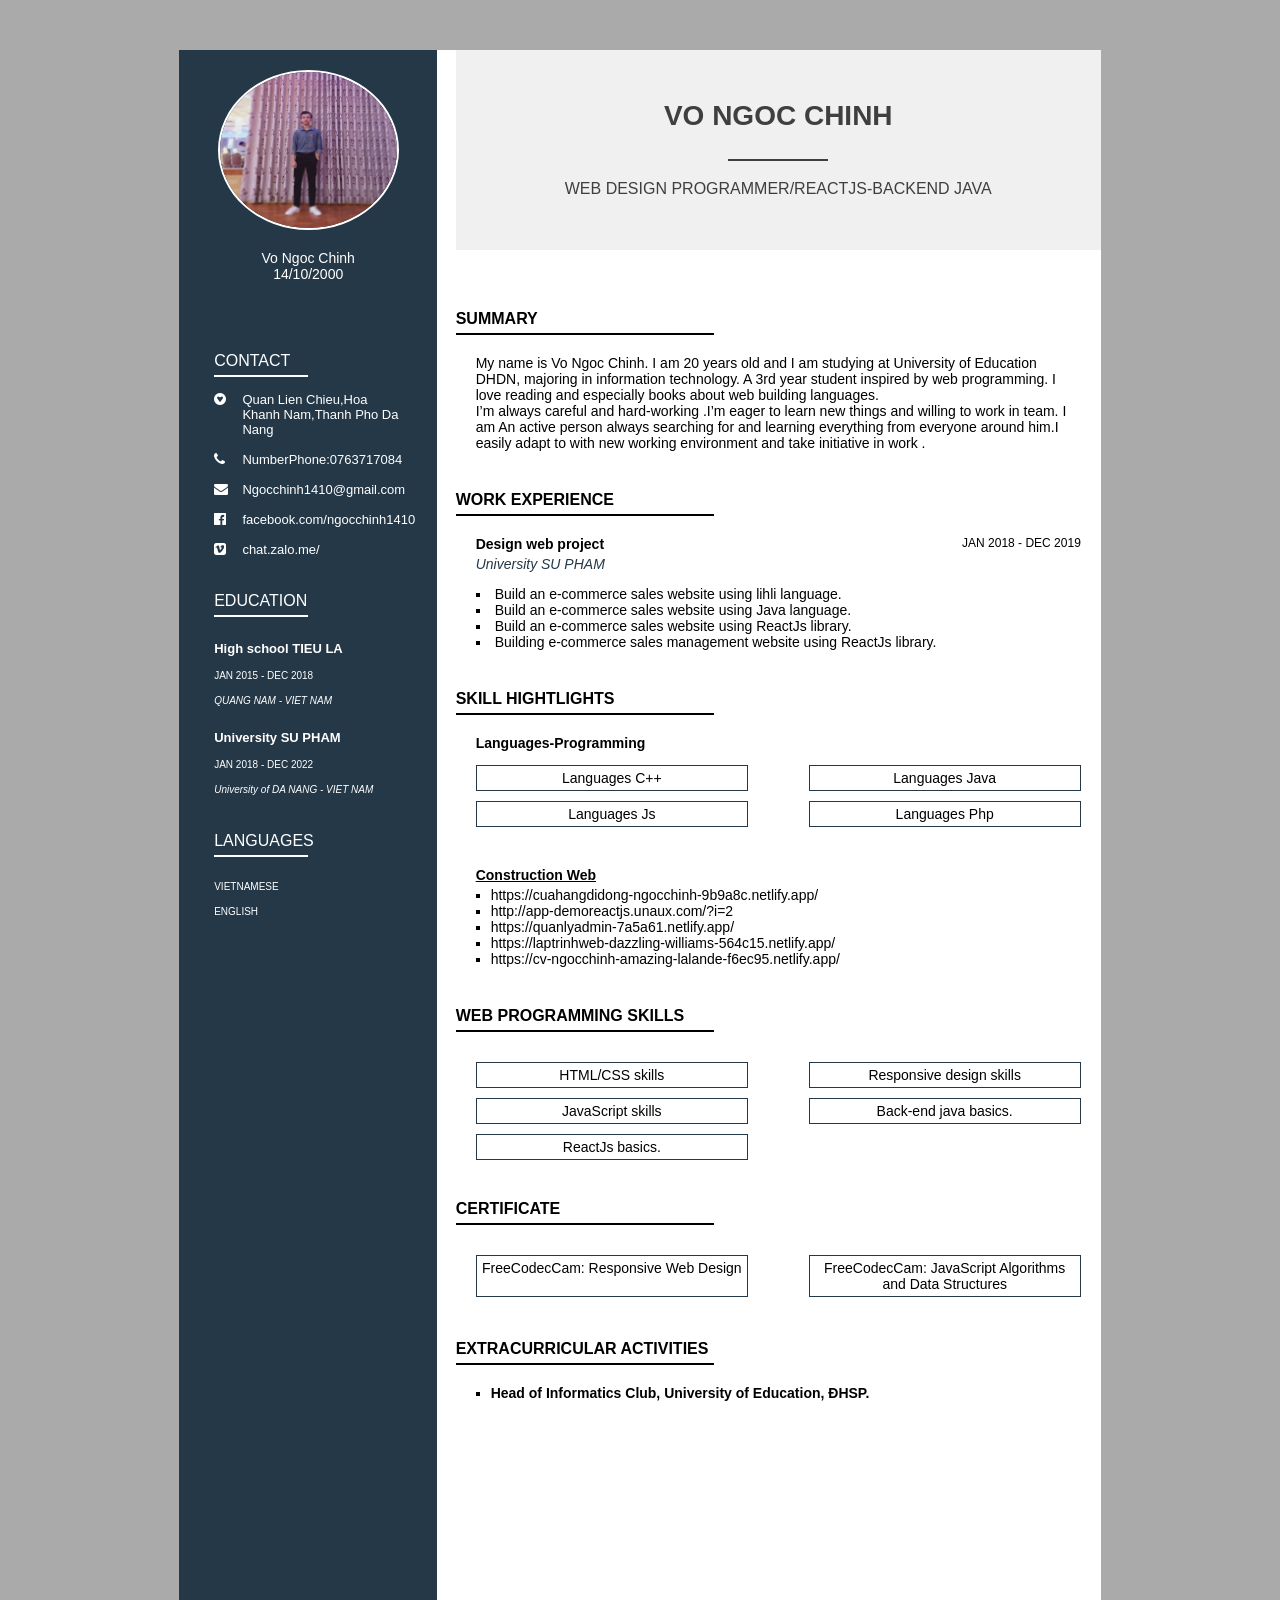
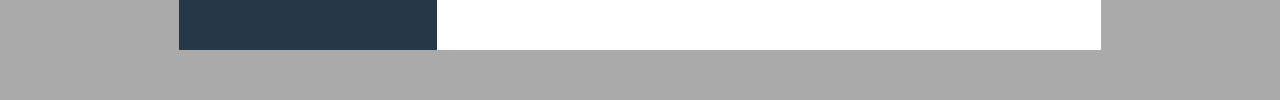
==== commit 97fec3a7: "a" ====
--- a/index.html
+++ b/index.html
@@ -93,7 +93,7 @@
                 <div class="item-contact-right">
                     <p class="heading-item-left black REFERENCES"><strong>SUMMARY</strong></p>
                     <p class="detail-lorem ">
-                        My name is Vo Ngoc Chinh. I am 20 years old and I am studying at UD. A 3rd year student inspired by web programming.
+                        My name is Vo Ngoc Chinh. I am 20 years old and I am studying at University of Education DHDN, majoring in information technology. A 3rd year student inspired by web programming.
                         I love reading and especially books about web building languages.
                             <br/>
                         I’m always careful and hard-working .I’m eager to learn new things and willing to work in team. I am An active person always searching for and learning everything from everyone around him.I easily adapt to with new working environment and take initiative in work .
@@ -105,7 +105,7 @@
                         <div class="senior-manager-item">
                             <p class="name-senior-category">
                                 <Strong>
-                                    Design web project 
+                                    Design web project
                                 </Strong>
                             </p>
                             <p class="date-senior-category">
@@ -116,18 +116,18 @@
                             <p><i>University SU PHAM</i></p>
                         </div>
                         <div class="senior-manager-item-detail">
-                            <p>
-                                Build an e-commerce sales website using php language;
-                            </p>
-                            <p>
-                                Build an e-commerce sales website using Java language;
-                            </p>
-                            <p>
-                                Build an e-commerce sales website using ReactJs library;
-                            </p>
-                            <p>
-                                Building e-commerce sales management website using ReactJs library;
-                            </p>
+                            <li>
+                                Build an e-commerce sales website using lihli language.
+                            </li>
+                            <li>
+                                Build an e-commerce sales website using Java language.
+                            </li>
+                            <li>
+                                Build an e-commerce sales website using ReactJs library.
+                            </li>
+                            <li>
+                                Building e-commerce sales management website using ReactJs library.
+                            </li>
                         </div>
                     </div>
                 </div>
@@ -178,8 +178,8 @@
                         <p class="heading-item-left black web">
                             <strong> certificate</strong></p>
                         <div class="item-category-skill">
-                            <a>Responsive Web Design of freeCodecCam</a>
-                            <a>avaScript Algorithms and Data Structures of freeCodecCam</a>
+                            <a>FreeCodecCam: Responsive Web Design</a>
+                            <a>FreeCodecCam: JavaScript Algorithms and Data Structures</a>
                         </div>
                     </div>
                     <div class="item-contact-right">
--- a/style.css
+++ b/style.css
@@ -2,7 +2,7 @@
     padding: 0;
     margin: 0;
     box-sizing: border-box;
-    font-family: 'Roboto';
+    font-family: 'Helvetica';
 }
 body{
     background-color: #AAAAAA;
@@ -229,13 +229,13 @@
     padding: 20px;
 }
 .REFERENCES{
-    width: 17%;
+    width: 40%;
 }
 .EXPERIENCE{
-    width: 25%;
+    width: 40%;
 }
 .Skill{
-    width: 30%;
+    width: 40%;
 }
 .senior-manager{
     width: 100%;
@@ -243,7 +243,7 @@
     padding: 20px;
 }
 .web{
-    width: 35%;
+    width: 40%;
 }
 .senior-manager-item{
     width: 100%;
@@ -273,8 +273,9 @@
     width: 100%;
     height: auto;
 }
-.senior-manager-item-detail p{
+.senior-manager-item-detail li{
     color: black;
    font-size: 14px;
+   list-style-type: square;
     
 }
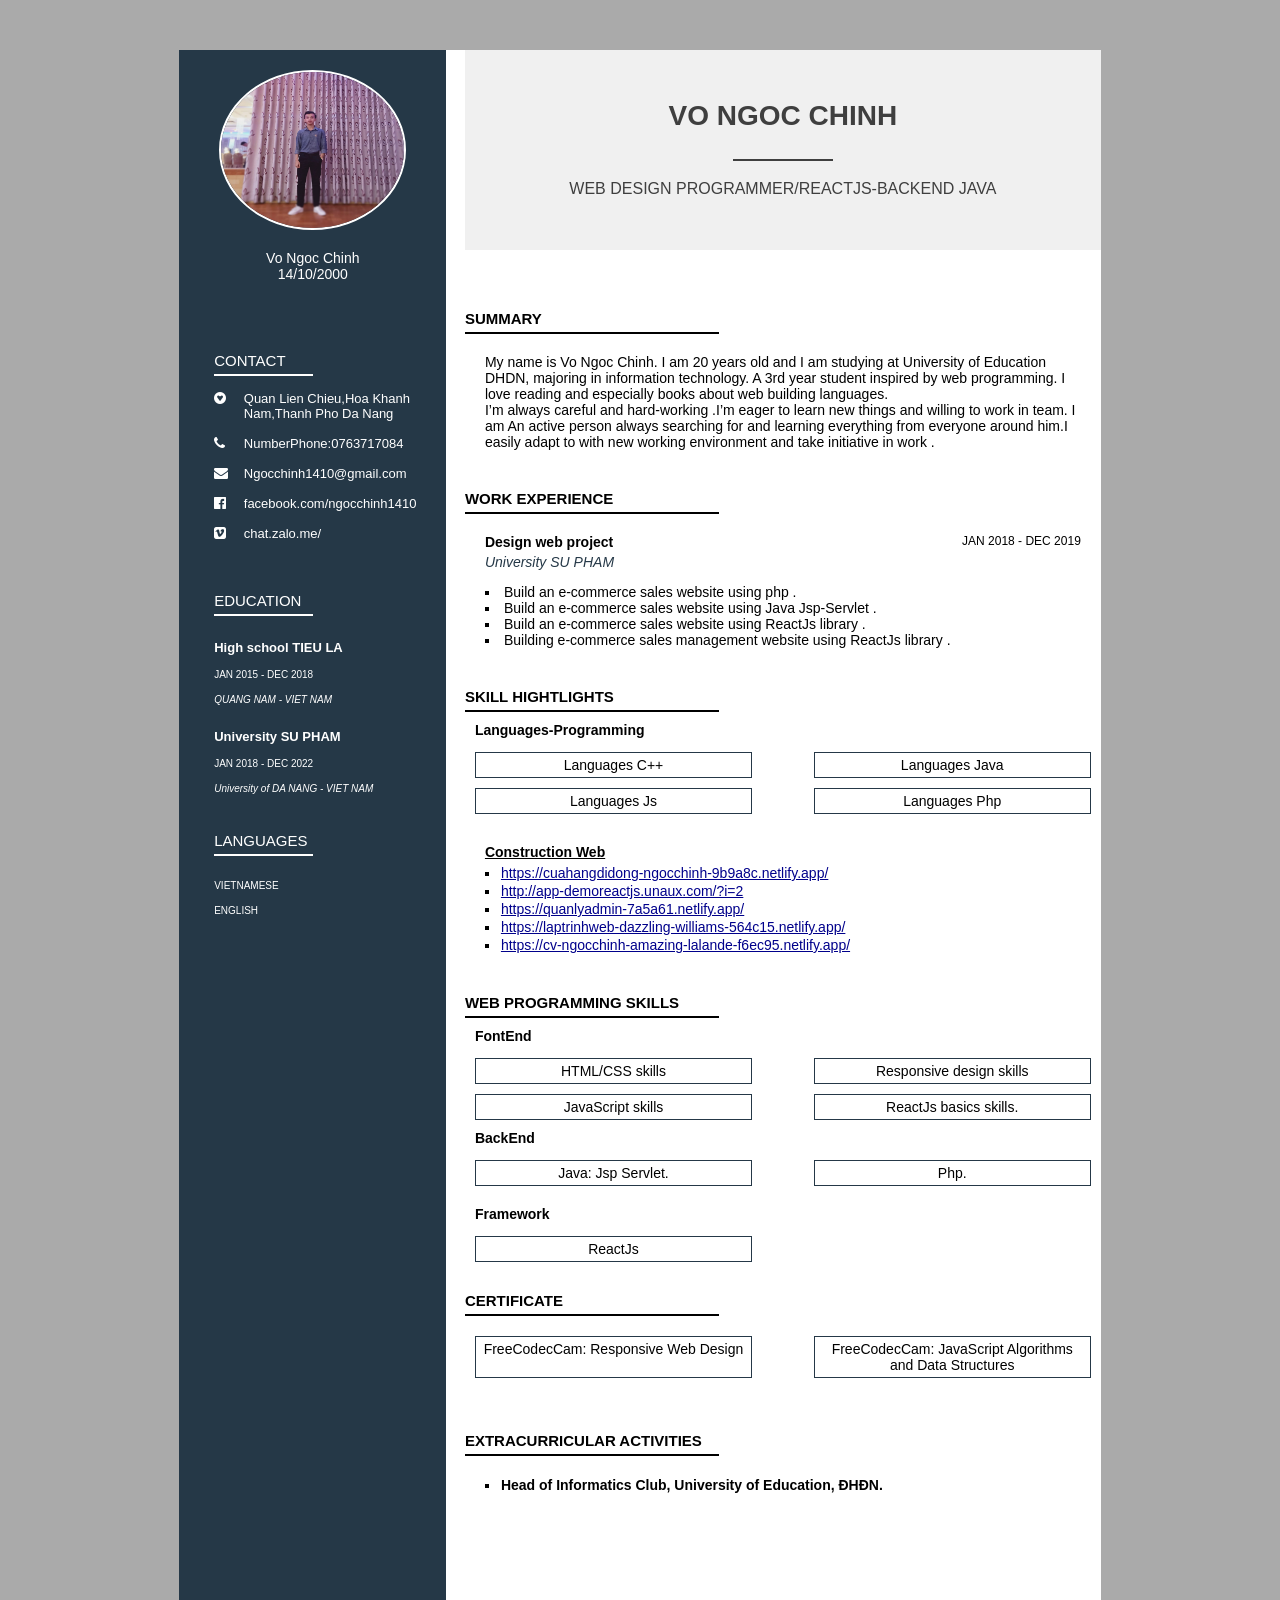
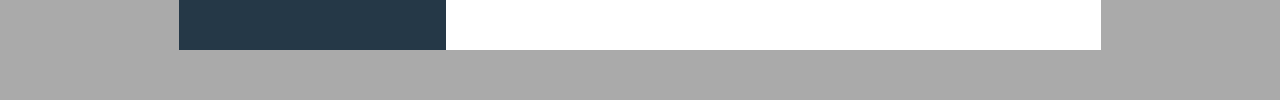
==== commit 92916453: "update jsp" ====
--- a/index.html
+++ b/index.html
@@ -10,6 +10,8 @@
     <link rel="stylesheet" href="https://cdnjs.cloudflare.com/ajax/libs/font-awesome/4.7.0/css/font-awesome.min.css">
     <link href="https://fonts.googleapis.com/css2?family=Roboto:wght@300&display=swap" rel="stylesheet">
     <link rel="stylesheet" href="reponsive.css">
+    <link rel="preconnect" href="https://fonts.gstatic.com">
+    <link href="https://fonts.googleapis.com/css2?family=Raleway&display=swap" rel="stylesheet">
 </head>
 <body>
     <div class="container">
@@ -117,16 +119,16 @@
                         </div>
                         <div class="senior-manager-item-detail">
                             <li>
-                                Build an e-commerce sales website using lihli language.
-                            </li>
-                            <li>
-                                Build an e-commerce sales website using Java language.
-                            </li>
-                            <li>
-                                Build an e-commerce sales website using ReactJs library.
-                            </li>
-                            <li>
-                                Building e-commerce sales management website using ReactJs library.
+                                Build an e-commerce sales website using php .
+                            </li>
+                            <li>
+                                Build an e-commerce sales website using Java Jsp-Servlet .
+                            </li>
+                            <li>
+                                Build an e-commerce sales website using ReactJs library .
+                            </li>
+                            <li>
+                                Building e-commerce sales management website using ReactJs library .
                             </li>
                         </div>
                     </div>
@@ -155,11 +157,25 @@
                             </p>
                         </div>
                         <ul>
-                            <li>https://cuahangdidong-ngocchinh-9b9a8c.netlify.app/</li>
-                            <li>http://app-demoreactjs.unaux.com/?i=2</li>
-                            <li>https://quanlyadmin-7a5a61.netlify.app/</li>
-                            <li>https://laptrinhweb-dazzling-williams-564c15.netlify.app/</li>
-                            <li>https://cv-ngocchinh-amazing-lalande-f6ec95.netlify.app/</li>
+                            <li><a href="https://cuahangdidong-ngocchinh-9b9a8c.netlify.app/" target="_blank">https://cuahangdidong-ngocchinh-9b9a8c.netlify.app/</a></li>
+                            <li>
+                                <a href="http://app-demoreactjs.unaux.com/?i=2" target="_blank">http://app-demoreactjs.unaux.com/?i=2</a>
+                            </li>
+                            <li>
+                                <a href="https://quanlyadmin-7a5a61.netlify.app/" target="_blank">
+                                    https://quanlyadmin-7a5a61.netlify.app/
+                                </a>
+                            </li>
+                            <li>
+                                <a href=" https://laptrinhweb-dazzling-williams-564c15.netlify.app/" target="_blank">
+                                    https://laptrinhweb-dazzling-williams-564c15.netlify.app/
+                                </a>
+                            </li>
+                            <li>
+                                <a  href="https://cv-ngocchinh-amazing-lalande-f6ec95.netlify.app/" target="_blank">
+                                    https://cv-ngocchinh-amazing-lalande-f6ec95.netlify.app/
+                                </a>
+                            </li>
                         </ul>
                     </div>
                     <div class="item-contact-right">
@@ -167,11 +183,37 @@
                             <strong>
                         web programming skills</strong></p>
                         <div class="item-category-skill">
+                            <div class="senior-manager-item">
+                                <p class="name-senior-category">
+                                    <Strong>
+                                        FontEnd
+                                    </Strong>
+                                </p>
+                            </div>
                             <a>HTML/CSS skills</a>
                             <a>Responsive design skills</a>
                             <a>JavaScript skills</a>
-                            <a>Back-end java basics.</a>
-                            <a>ReactJs basics.</a>
+                            <a>ReactJs basics skills.</a>
+                            <div class="senior-manager-item margin-top">
+                                <p class="name-senior-category">
+                                    <Strong>
+                                        BackEnd
+                                    </Strong>
+                                </p>
+                            </div>
+                            <a>Java: Jsp Servlet.</a>
+                            <a>Php.</a>
+                        
+                        </div>
+                        <div class="item-category-skill">
+                            <div class="senior-manager-item">
+                                <p class="name-senior-category">
+                                    <Strong>
+                                        Framework
+                                    </Strong>
+                                </p>
+                            </div>
+                            <a>ReactJs</a>
                         </div>
                     </div>
                     <div class="item-contact-right">
@@ -188,7 +230,7 @@
                             <div class="item-category-skill-app">
                                 <ul>
                                     <li><strong>
-                                        Head of Informatics Club, University of Education, ĐHSP.
+                                        Head of Informatics Club, University of Education, ĐHĐN.
                                     </strong></li>
                                 </ul>
                             </div>
--- a/style.css
+++ b/style.css
@@ -13,19 +13,19 @@
     width: 66%;
     margin-top: 50px;
     margin-bottom: 50px;
-    height: 1460px;
+    height: 1560px;
     background-color: white;
     float: left;
 }
 .container-left{
-    width: 28%;
+    width: 29%;
     height: 100%;
     background-color: #253847;
     float: left;
 }
 
 .container-right{
-    width: 70%;
+    width: 69%;
     height: 100%;
     float: right;
 }
@@ -65,7 +65,7 @@
    
 }
 .heading-item-left{
-    font-size: 16px;
+    font-size: 15px;
     padding-bottom: 5px;
     color: white;
     border-bottom: 2px solid white;
@@ -115,7 +115,7 @@
     display: flex;
     justify-content: space-between;
     flex-wrap: wrap;
-    padding: 20px;
+    padding: 10px;
     
     
 }
@@ -181,6 +181,10 @@
     list-style-type:  square   ;
     font-size: 14px;
     margin-left: 15px;
+    padding: 1px;
+}
+.item-category-skill-app ul li a{
+    color: darkblue;
 }
 .right-top-header-top{
     margin-top: 50px;
@@ -278,4 +282,7 @@
    font-size: 14px;
    list-style-type: square;
     
+}
+.margin-top{
+    margin-top: 10px;
 }
